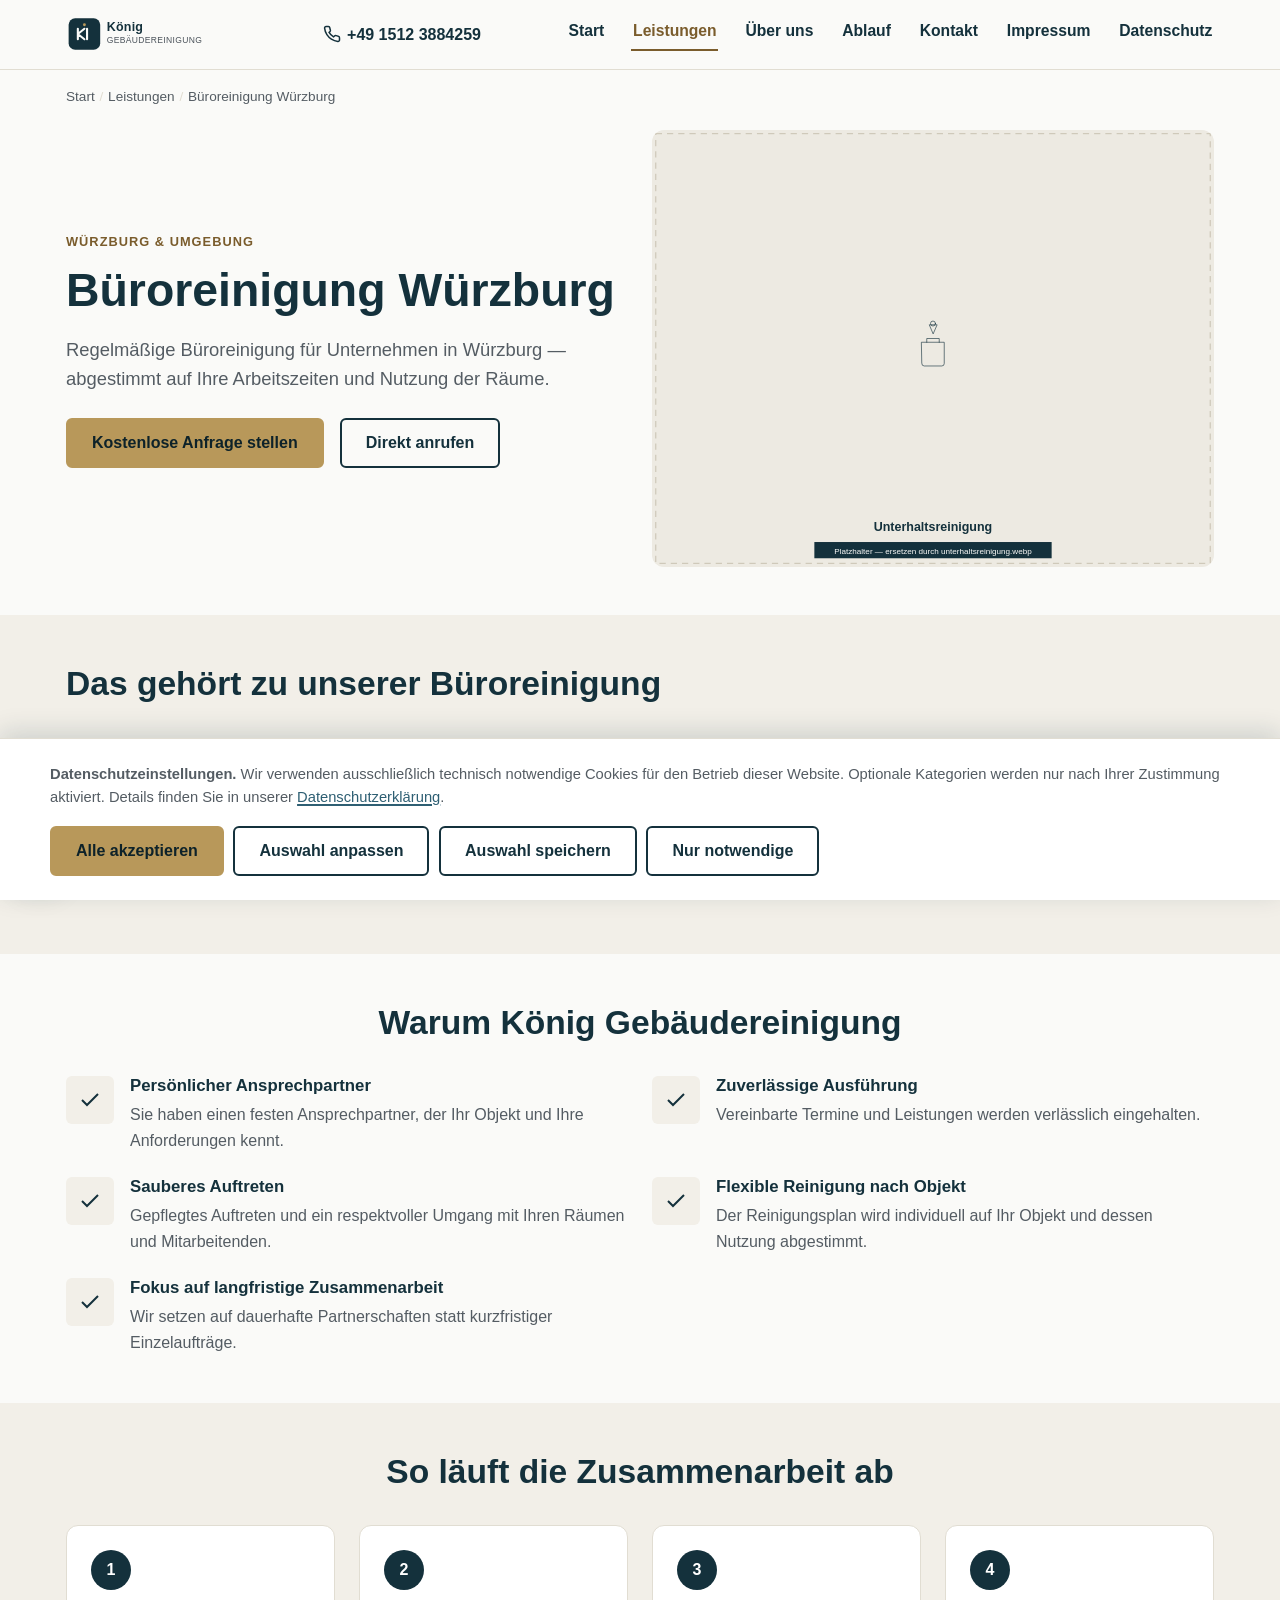
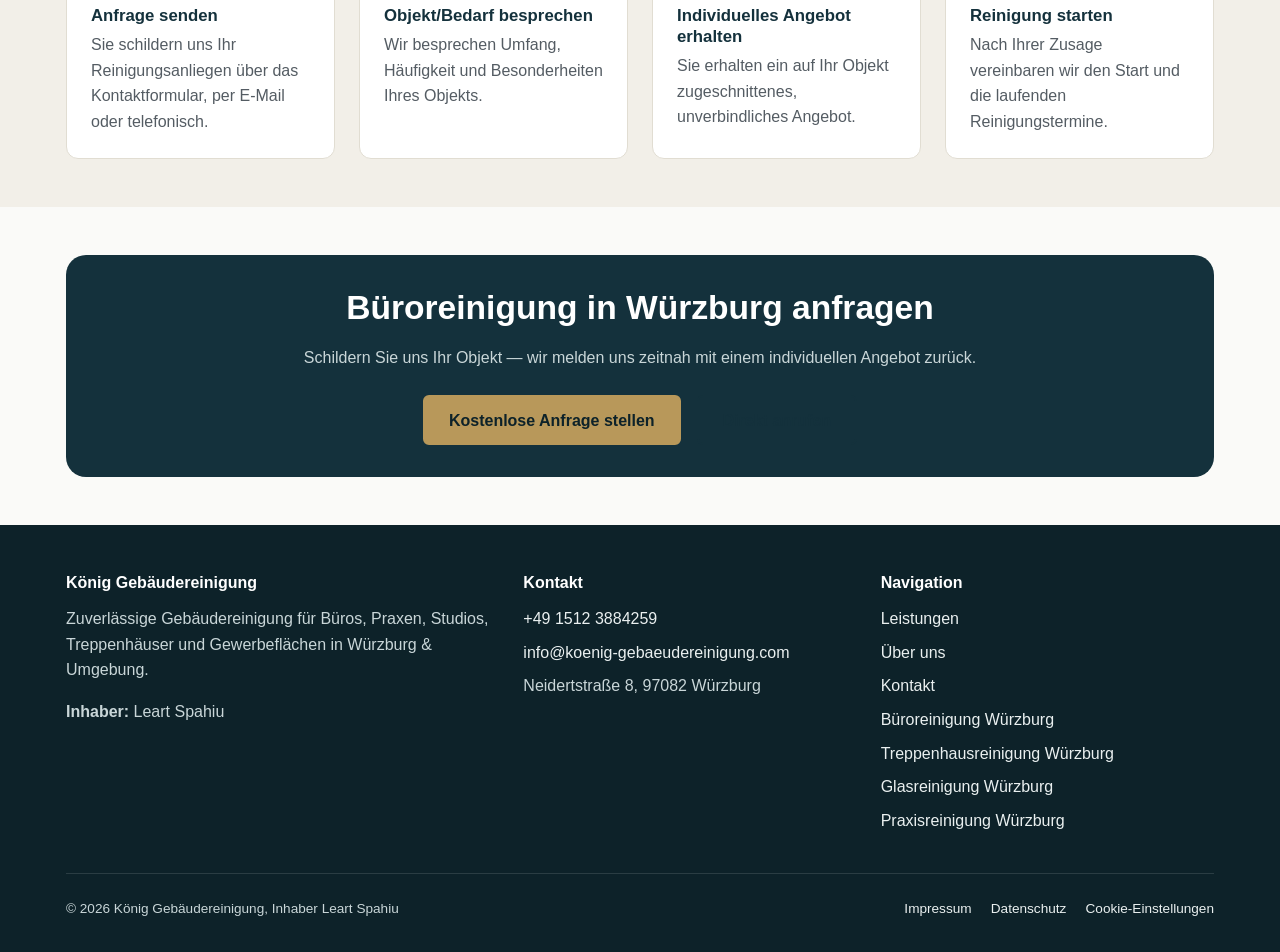
==== bueroreinigung-wuerzburg/index.html @ 46852356 "Complete responsive König Gebäudereinigung website rebuild Co-Authored-By: Claude Sonnet 5 <noreply@" ====
<!DOCTYPE html>
<html lang="de">
<head>
  <meta charset="UTF-8">
  <meta name="viewport" content="width=device-width, initial-scale=1.0">
  <title>Büroreinigung Würzburg | König Gebäudereinigung</title>
  <meta name="description" content="Professionelle Büroreinigung in Würzburg für Unternehmen jeder Größe. Zuverlässige Unterhaltsreinigung nach individuellem Plan. Jetzt anfragen.">
  <link rel="canonical" href="https://www.koenig-gebaeudereinigung.com/bueroreinigung-wuerzburg/">
  <meta name="robots" content="index, follow">
  <meta name="author" content="König Gebäudereinigung">
  <meta name="geo.region" content="DE-BY">
  <meta name="geo.placename" content="Würzburg">

  <meta property="og:type" content="website">
  <meta property="og:title" content="Büroreinigung Würzburg | König Gebäudereinigung">
  <meta property="og:description" content="Professionelle Büroreinigung in Würzburg für Unternehmen jeder Größe. Zuverlässige Unterhaltsreinigung nach individuellem Plan. Jetzt anfragen.">
  <meta property="og:url" content="https://www.koenig-gebaeudereinigung.com/bueroreinigung-wuerzburg/">
  <meta property="og:image" content="https://www.koenig-gebaeudereinigung.com/assets/img/og-image.svg">
  <meta property="og:locale" content="de_DE">
  <meta property="og:site_name" content="König Gebäudereinigung">
  <meta name="twitter:card" content="summary_large_image">
  <meta name="twitter:title" content="Büroreinigung Würzburg | König Gebäudereinigung">
  <meta name="twitter:description" content="Professionelle Büroreinigung in Würzburg für Unternehmen jeder Größe. Zuverlässige Unterhaltsreinigung nach individuellem Plan. Jetzt anfragen.">
  <meta name="twitter:image" content="https://www.koenig-gebaeudereinigung.com/assets/img/og-image.svg">

  <link rel="icon" href="/assets/icons/favicon.svg" type="image/svg+xml">
  <link rel="mask-icon" href="/assets/icons/favicon.svg" color="#14313C">
  <link rel="manifest" href="/assets/icons/site.webmanifest">
  <meta name="theme-color" content="#14313C">

  <link rel="stylesheet" href="/assets/css/style.css">

  <script type="application/ld+json">
{
  "@context": "https://schema.org",
  "@type": "Service",
  "serviceType": "Büroreinigung",
  "name": "Büroreinigung in Würzburg",
  "areaServed": {
    "@type": "Place",
    "name": "Würzburg und Umgebung"
  },
  "provider": {
    "@type": "CleaningService",
    "name": "König Gebäudereinigung",
    "telephone": "+49 1512 3884259",
    "email": "info@koenig-gebaeudereinigung.com",
    "url": "https://www.koenig-gebaeudereinigung.com/",
    "address": {
      "@type": "PostalAddress",
      "streetAddress": "Neidertstraße 8",
      "addressLocality": "Würzburg",
      "postalCode": "97082",
      "addressCountry": "DE"
    }
  }
}
</script>
</head>
<body>
  <a class="skip-link" href="#main-content">Zum Inhalt springen</a>
  <header class="site-header">
    <div class="container header-inner">
      <a class="brand" href="/index.html" aria-label="König Gebäudereinigung — Startseite">
        <img src="/assets/img/logo.svg" alt="König Gebäudereinigung Logo" width="228" height="56">
      </a>
      <div class="header-actions">
        <a class="header-phone" href="tel:+4915123884259" aria-label="König Gebäudereinigung anrufen: +49 1512 3884259">
          <svg width="18" height="18" viewBox="0 0 24 24" fill="none" stroke="currentColor" stroke-width="2" aria-hidden="true"><path d="M22 16.92v3a2 2 0 0 1-2.18 2 19.79 19.79 0 0 1-8.63-3.07 19.5 19.5 0 0 1-6-6 19.79 19.79 0 0 1-3.07-8.67A2 2 0 0 1 4.11 2h3a2 2 0 0 1 2 1.72c.127.96.361 1.903.7 2.81a2 2 0 0 1-.45 2.11L8.09 9.91a16 16 0 0 0 6 6l1.27-1.27a2 2 0 0 1 2.11-.45c.907.339 1.85.573 2.81.7A2 2 0 0 1 22 16.92z"/></svg>
          +49 1512 3884259
        </a>
        <button class="nav-toggle" type="button" aria-haspopup="true" aria-controls="main-nav" aria-expanded="false" aria-label="Navigation öffnen">
          <svg viewBox="0 0 24 24" fill="none" stroke="currentColor" stroke-width="2" aria-hidden="true"><line x1="3" y1="6" x2="21" y2="6"/><line x1="3" y1="12" x2="21" y2="12"/><line x1="3" y1="18" x2="21" y2="18"/></svg>
        </button>
      </div>
      <nav class="main-nav" id="main-nav" aria-label="Hauptnavigation">
        <ul>
          <li><a href="/index.html">Start</a></li>
          <li><a href="/leistungen.html" aria-current="page">Leistungen</a></li>
          <li><a href="/ueber-uns.html">Über uns</a></li>
          <li><a href="/index.html#ablauf">Ablauf</a></li>
          <li><a href="/kontakt.html">Kontakt</a></li>
          <li><a href="/impressum.html">Impressum</a></li>
          <li><a href="/datenschutz.html">Datenschutz</a></li>
        </ul>
        <div class="nav-cta">
          <a class="btn btn--primary btn--block" href="/kontakt.html#anfrage">Kostenlose Anfrage stellen</a>
          <a class="btn btn--secondary btn--block" href="tel:+4915123884259">Direkt anrufen</a>
        </div>
      </nav>
    </div>
  </header>

  <main id="main-content">

    <nav class="breadcrumb container" aria-label="Breadcrumb">
      <ol><li><a href="/index.html">Start</a></li><li><a href="/leistungen.html">Leistungen</a></li><li aria-current="page">Büroreinigung Würzburg</li></ol>
    </nav>
    <section class="section" style="padding-top:0">
      <div class="container">
        <div class="grid grid--2" style="align-items:center">
          <div>
            <p class="eyebrow">Würzburg &amp; Umgebung</p>
            <h1>Büroreinigung Würzburg</h1>
            <p class="lead">Regelmäßige Büroreinigung für Unternehmen in Würzburg — abgestimmt auf Ihre Arbeitszeiten und Nutzung der Räume.</p>
            <div class="btn-group">
              <a class="btn btn--primary" href="/kontakt.html#anfrage">Kostenlose Anfrage stellen</a>
              <a class="btn btn--secondary" href="tel:+4915123884259">Direkt anrufen</a>
            </div>
          </div>
          <div>
            <img src="/assets/img/unterhaltsreinigung.svg" alt="Büroreinigung in Würzburg durch König Gebäudereinigung" width="900" height="700" loading="lazy" style="border-radius:12px">
          </div>
        </div>
      </div>
    </section>

    <section class="section section--alt" aria-labelledby="leistung-heading">
      <div class="container">
        <div class="section-head">
          <h2 id="leistung-heading">Das gehört zu unserer Büroreinigung</h2>
        </div>
        <ul>
          <li>Reinigung von Arbeitsplätzen, Böden und Gemeinschaftsflächen</li>
          <li>Reinigung von Küchen- und Pausenbereichen</li>
          <li>Sanitärreinigung in Büroräumen</li>
          <li>Leerung von Papierkörben und Abfallbehältern</li>
          <li>Flexible Termine außerhalb oder innerhalb der Geschäftszeiten</li>
        </ul>
      </div>
    </section>

    <section class="section" aria-labelledby="warum-heading">
      <div class="container">
        <div class="section-head section-head--center">
          <h2 id="warum-heading">Warum König Gebäudereinigung</h2>
        </div>
        <div class="grid grid--2">
          <div class="icon-card">
              <div class="icon"><svg width="24" height="24" viewBox="0 0 24 24" fill="none" stroke="currentColor" stroke-width="2" aria-hidden="true"><path d="M20 6L9 17l-5-5"/></svg></div>
              <div><h3>Persönlicher Ansprechpartner</h3><p>Sie haben einen festen Ansprechpartner, der Ihr Objekt und Ihre Anforderungen kennt.</p></div>
            </div>
          <div class="icon-card">
              <div class="icon"><svg width="24" height="24" viewBox="0 0 24 24" fill="none" stroke="currentColor" stroke-width="2" aria-hidden="true"><path d="M20 6L9 17l-5-5"/></svg></div>
              <div><h3>Zuverlässige Ausführung</h3><p>Vereinbarte Termine und Leistungen werden verlässlich eingehalten.</p></div>
            </div>
          <div class="icon-card">
              <div class="icon"><svg width="24" height="24" viewBox="0 0 24 24" fill="none" stroke="currentColor" stroke-width="2" aria-hidden="true"><path d="M20 6L9 17l-5-5"/></svg></div>
              <div><h3>Sauberes Auftreten</h3><p>Gepflegtes Auftreten und ein respektvoller Umgang mit Ihren Räumen und Mitarbeitenden.</p></div>
            </div>
          <div class="icon-card">
              <div class="icon"><svg width="24" height="24" viewBox="0 0 24 24" fill="none" stroke="currentColor" stroke-width="2" aria-hidden="true"><path d="M20 6L9 17l-5-5"/></svg></div>
              <div><h3>Flexible Reinigung nach Objekt</h3><p>Der Reinigungsplan wird individuell auf Ihr Objekt und dessen Nutzung abgestimmt.</p></div>
            </div>
          <div class="icon-card">
              <div class="icon"><svg width="24" height="24" viewBox="0 0 24 24" fill="none" stroke="currentColor" stroke-width="2" aria-hidden="true"><path d="M20 6L9 17l-5-5"/></svg></div>
              <div><h3>Fokus auf langfristige Zusammenarbeit</h3><p>Wir setzen auf dauerhafte Partnerschaften statt kurzfristiger Einzelaufträge.</p></div>
            </div>
        </div>
      </div>
    </section>

    <section class="section section--alt" aria-labelledby="ablauf-heading">
      <div class="container">
        <div class="section-head section-head--center">
          <h2 id="ablauf-heading">So läuft die Zusammenarbeit ab</h2>
        </div>
        <ol class="steps" id="ablauf-bueroreinigung-wuerzburg">
          <li><h3>Anfrage senden</h3><p>Sie schildern uns Ihr Reinigungsanliegen über das Kontaktformular, per E-Mail oder telefonisch.</p></li>
          <li><h3>Objekt/Bedarf besprechen</h3><p>Wir besprechen Umfang, Häufigkeit und Besonderheiten Ihres Objekts.</p></li>
          <li><h3>Individuelles Angebot erhalten</h3><p>Sie erhalten ein auf Ihr Objekt zugeschnittenes, unverbindliches Angebot.</p></li>
          <li><h3>Reinigung starten</h3><p>Nach Ihrer Zusage vereinbaren wir den Start und die laufenden Reinigungstermine.</p></li>
        </ol>
      </div>
    </section>

    <section class="section" aria-label="Kontakt-Aufforderung">
      <div class="container">
        <div class="cta-banner">
          <h2>Büroreinigung in Würzburg anfragen</h2>
          <p>Schildern Sie uns Ihr Objekt — wir melden uns zeitnah mit einem individuellen Angebot zurück.</p>
          <div class="btn-group">
            <a class="btn btn--primary" href="/kontakt.html#anfrage">Kostenlose Anfrage stellen</a>
            <a class="btn btn--secondary" href="tel:+4915123884259">Direkt anrufen</a>
          </div>
        </div>
      </div>
    </section>

  </main>
  <footer class="site-footer">
    <div class="container">
      <div class="footer-grid">
        <div>
          <h3>König Gebäudereinigung</h3>
          <p>Zuverlässige Gebäudereinigung für Büros, Praxen, Studios, Treppenhäuser und Gewerbeflächen in Würzburg &amp; Umgebung.</p>
          <p><strong>Inhaber:</strong> Leart Spahiu</p>
        </div>
        <div>
          <h3>Kontakt</h3>
          <ul class="footer-nav">
            <li><a href="tel:+4915123884259">+49 1512 3884259</a></li>
            <li><a href="mailto:info@koenig-gebaeudereinigung.com">info@koenig-gebaeudereinigung.com</a></li>
            <li>Neidertstraße 8, 97082 Würzburg</li>
          </ul>
        </div>
        <div>
          <h3>Navigation</h3>
          <ul class="footer-nav">
            <li><a href="/leistungen.html">Leistungen</a></li>
            <li><a href="/ueber-uns.html">Über uns</a></li>
            <li><a href="/kontakt.html">Kontakt</a></li>
            <li><a href="/bueroreinigung-wuerzburg/">Büroreinigung Würzburg</a></li>
            <li><a href="/treppenhausreinigung-wuerzburg/">Treppenhausreinigung Würzburg</a></li>
            <li><a href="/glasreinigung-wuerzburg/">Glasreinigung Würzburg</a></li>
            <li><a href="/praxisreinigung-wuerzburg/">Praxisreinigung Würzburg</a></li>
          </ul>
        </div>
      </div>
      <div class="footer-bottom">
        <span>&copy; 2026 König Gebäudereinigung, Inhaber Leart Spahiu</span>
        <div class="footer-legal-links">
          <a href="/impressum.html">Impressum</a>
          <a href="/datenschutz.html">Datenschutz</a>
          <a href="#" data-open-cookie-settings>Cookie-Einstellungen</a>
        </div>
      </div>
    </div>
  </footer>

  <div class="sticky-cta" aria-label="Schnellkontakt">
    <a class="call" href="tel:+4915123884259">
      <svg width="18" height="18" viewBox="0 0 24 24" fill="none" stroke="currentColor" stroke-width="2" aria-hidden="true"><path d="M22 16.92v3a2 2 0 0 1-2.18 2 19.79 19.79 0 0 1-8.63-3.07 19.5 19.5 0 0 1-6-6 19.79 19.79 0 0 1-3.07-8.67A2 2 0 0 1 4.11 2h3a2 2 0 0 1 2 1.72c.127.96.361 1.903.7 2.81a2 2 0 0 1-.45 2.11L8.09 9.91a16 16 0 0 0 6 6l1.27-1.27a2 2 0 0 1 2.11-.45c.907.339 1.85.573 2.81.7A2 2 0 0 1 22 16.92z"/></svg>
      Anrufen
    </a>
    <a class="request" href="/kontakt.html#anfrage">
      <svg width="18" height="18" viewBox="0 0 24 24" fill="none" stroke="currentColor" stroke-width="2" aria-hidden="true"><path d="M4 4h16v12H7l-3 3V4z"/></svg>
      Anfrage
    </a>
  </div>

  <div class="a11y-widget">
    <button class="a11y-toggle" type="button" aria-haspopup="true" aria-controls="a11y-panel" aria-expanded="false" aria-label="Barrierefreiheit-Einstellungen öffnen">
      <svg viewBox="0 0 24 24" fill="none" stroke="currentColor" stroke-width="2" aria-hidden="true"><circle cx="12" cy="4" r="2"/><path d="M19 8l-7 2-7-2M12 10v5M9 21l3-6 3 6"/></svg>
    </button>
    <div class="a11y-panel" id="a11y-panel" role="dialog" aria-label="Barrierefreiheit-Einstellungen">
      <h2 id="a11y-panel-heading">Barrierefreiheit</h2>
      <div class="a11y-row">
        <span>Schriftgröße</span>
        <div class="a11y-btn-group">
          <button class="a11y-btn" type="button" data-a11y-font-dec aria-label="Schrift verkleinern">A-</button>
          <button class="a11y-btn" type="button" data-a11y-font-inc aria-label="Schrift vergrößern" aria-pressed="false">A+</button>
        </div>
      </div>
      <div class="a11y-row">
        <span>Kontrast</span>
        <div class="a11y-btn-group">
          <button class="a11y-btn" type="button" data-a11y-contrast aria-label="Kontrastmodus umschalten" aria-pressed="false">
            <svg width="18" height="18" viewBox="0 0 24 24" fill="none" stroke="currentColor" stroke-width="2" aria-hidden="true"><circle cx="12" cy="12" r="9"/><path d="M12 3a9 9 0 0 1 0 18z" fill="currentColor" stroke="none"/></svg>
          </button>
        </div>
      </div>
      <button class="a11y-reset" type="button" data-a11y-reset>Einstellungen zurücksetzen</button>
    </div>
  </div>

  <div class="cookie-banner" id="cookie-banner" role="dialog" aria-live="polite" aria-label="Cookie-Einstellungen">
    <div class="cookie-banner-inner">
      <p><strong>Datenschutzeinstellungen.</strong> Wir verwenden ausschließlich technisch notwendige Cookies für den Betrieb dieser Website. Optionale Kategorien werden nur nach Ihrer Zustimmung aktiviert. Details finden Sie in unserer <a href="/datenschutz.html">Datenschutzerklärung</a>.</p>
      <div class="cookie-categories" id="cookie-categories">
        <div class="cookie-cat">
          <input type="checkbox" id="cookie-cat-necessary" checked disabled>
          <label for="cookie-cat-necessary"><strong>Notwendig</strong><span class="desc">Für den Betrieb der Website erforderlich, immer aktiv.</span></label>
        </div>
        <div class="cookie-cat">
          <input type="checkbox" id="cookie-cat-statistik">
          <label for="cookie-cat-statistik"><strong>Statistik</strong><span class="desc">Anonymisierte Reichweitenmessung, derzeit nicht aktiv im Einsatz.</span></label>
        </div>
        <div class="cookie-cat">
          <input type="checkbox" id="cookie-cat-medien">
          <label for="cookie-cat-medien"><strong>Externe Medien</strong><span class="desc">Z. B. Kartendienste, die erst nach Zustimmung geladen werden.</span></label>
        </div>
        <div class="cookie-cat">
          <input type="checkbox" id="cookie-cat-uebersetzung">
          <label for="cookie-cat-uebersetzung"><strong>Übersetzung</strong><span class="desc">Externer Website-Übersetzer, derzeit nicht aktiv im Einsatz.</span></label>
        </div>
      </div>
      <div class="cookie-actions">
        <button class="btn btn--primary" type="button" id="cookie-accept-all">Alle akzeptieren</button>
        <button class="btn btn--secondary" type="button" id="cookie-settings-toggle" aria-expanded="false" aria-controls="cookie-categories">Auswahl anpassen</button>
        <button class="btn btn--secondary" type="button" id="cookie-save-selection">Auswahl speichern</button>
        <button class="btn btn--secondary" type="button" id="cookie-reject">Nur notwendige</button>
      </div>
    </div>
  </div>

  <script src="/assets/js/main.js"></script>

</body>
</html>
---- assets/css/style.css ----
/* ==========================================================================
   König Gebäudereinigung — Stylesheet
   Mobile-first, keine externen Fonts, keine Frameworks.
   ========================================================================== */

:root {
  /* Farben */
  --color-bg: #FAFAF8;
  --color-bg-alt: #F2EFE8;
  --color-surface: #FFFFFF;
  --color-border: #E1DDD2;
  --color-text: #21262B;
  --color-text-muted: #545C63;
  --color-primary: #14313C;
  --color-primary-dark: #0D2229;
  --color-primary-light: #2E5F73;
  --color-accent: #B8985A;
  --color-accent-text: #7A5C2C; /* dunklere Variante für Text auf hellem Grund, WCAG-AA-konform (auch auf --color-bg-alt) */
  --color-focus: #2E7FD1;
  --color-success-bg: #EAF4EC;
  --color-success-text: #1E4620;

  /* Typografie (Systemfonts, keine externen Ladevorgänge) */
  --font-base: -apple-system, BlinkMacSystemFont, "Segoe UI", Roboto, "Helvetica Neue", Arial, sans-serif;

  /* Abstände */
  --space-1: 0.5rem;
  --space-2: 1rem;
  --space-3: 1.5rem;
  --space-4: 2rem;
  --space-5: 3rem;
  --space-6: 4.5rem;

  --radius-s: 6px;
  --radius-m: 12px;
  --radius-l: 20px;

  --container-width: 1180px;
  --shadow-card: 0 2px 18px rgba(20, 49, 60, 0.07);
  --shadow-elevated: 0 8px 30px rgba(20, 49, 60, 0.14);

  --sticky-cta-height: 64px;
}

/* ==========================================================================
   Reset & Basis
   ========================================================================== */

*, *::before, *::after { box-sizing: border-box; }

html {
  font-size: 100%;
  scroll-behavior: smooth;
  -webkit-text-size-adjust: 100%;
  overflow-x: hidden;
}

html.no-smooth-scroll { scroll-behavior: auto; }

body {
  margin: 0;
  font-family: var(--font-base);
  color: var(--color-text);
  background: var(--color-bg);
  line-height: 1.6;
  overflow-x: hidden;
  padding-bottom: var(--sticky-cta-height);
}

img { max-width: 100%; height: auto; display: block; }
svg { display: block; }

a { color: var(--color-primary); text-decoration-thickness: 1.5px; text-underline-offset: 2px; }
a:not([class]) { color: var(--color-primary-light); }

h1, h2, h3, h4 {
  font-family: var(--font-base);
  color: var(--color-primary);
  line-height: 1.25;
  margin: 0 0 var(--space-2);
  font-weight: 700;
}

h1 { font-size: clamp(1.9rem, 5vw, 2.9rem); }
h2 { font-size: clamp(1.5rem, 3.6vw, 2.1rem); }
h3 { font-size: clamp(1.15rem, 2.4vw, 1.35rem); }

p { margin: 0 0 var(--space-2); color: var(--color-text); }
p.lead { font-size: 1.15rem; color: var(--color-text-muted); }

ul, ol { margin: 0 0 var(--space-2); padding-left: 1.3rem; }
li { margin-bottom: 0.4rem; }

/* Fokuszustände — sichtbar für Tastaturnutzung */
a:focus-visible,
button:focus-visible,
input:focus-visible,
textarea:focus-visible,
select:focus-visible,
[tabindex]:focus-visible {
  outline: 3px solid var(--color-focus);
  outline-offset: 2px;
  border-radius: 4px;
}

.skip-link {
  position: absolute;
  left: -999px;
  top: 0;
  background: var(--color-primary);
  color: #fff;
  padding: 0.8rem 1.2rem;
  z-index: 1000;
  border-radius: 0 0 var(--radius-s) 0;
}
.skip-link:focus {
  left: 0;
}

/* ==========================================================================
   Layout Hilfen
   ========================================================================== */

.container {
  width: 100%;
  max-width: var(--container-width);
  margin-inline: auto;
  padding-inline: var(--space-2);
}

.section {
  padding-block: var(--space-5);
}
.section--alt { background: var(--color-bg-alt); }
.section--dark {
  background: var(--color-primary);
  color: #EAF0F0;
}
.section--dark h2, .section--dark h3 { color: #fff; }
.section--dark p { color: #C9D6D8; }

.section-head {
  max-width: 760px;
  margin-bottom: var(--space-4);
}
.section-head--center { margin-inline: auto; text-align: center; }

.eyebrow {
  display: inline-block;
  font-size: 0.8rem;
  font-weight: 700;
  letter-spacing: 0.08em;
  text-transform: uppercase;
  color: var(--color-accent-text);
  margin-bottom: var(--space-1);
}

.grid {
  display: grid;
  gap: var(--space-3);
}
.grid--2 { grid-template-columns: 1fr; }
.grid--3 { grid-template-columns: 1fr; }
.grid--4 { grid-template-columns: 1fr; }

@media (min-width: 640px) {
  .grid--2 { grid-template-columns: repeat(2, 1fr); }
  .grid--3 { grid-template-columns: repeat(2, 1fr); }
  .grid--4 { grid-template-columns: repeat(2, 1fr); }
}

@media (min-width: 900px) {
  .grid--3 { grid-template-columns: repeat(3, 1fr); }
  .grid--4 { grid-template-columns: repeat(4, 1fr); }
}

.visually-hidden {
  position: absolute;
  width: 1px; height: 1px;
  padding: 0; margin: -1px;
  overflow: hidden;
  clip: rect(0,0,0,0);
  white-space: nowrap;
  border: 0;
}

/* ==========================================================================
   Buttons
   ========================================================================== */

.btn {
  display: inline-flex;
  align-items: center;
  justify-content: center;
  gap: 0.5rem;
  min-height: 44px;
  padding: 0.85rem 1.5rem;
  border-radius: var(--radius-s);
  font-weight: 700;
  font-size: 1rem;
  text-decoration: none;
  border: 2px solid transparent;
  cursor: pointer;
  transition: background-color .15s ease, color .15s ease, border-color .15s ease, transform .1s ease;
  line-height: 1.2;
}
.btn:active { transform: translateY(1px); }

.btn--primary {
  background: var(--color-accent);
  color: var(--color-primary-dark);
  border-color: var(--color-accent);
}
.btn--primary:hover { background: #A6874C; border-color: #A6874C; }

.btn--secondary {
  background: transparent;
  color: var(--color-primary);
  border-color: var(--color-primary);
}
.btn--secondary:hover { background: var(--color-primary); color: #fff; }

.section--dark .btn--secondary {
  color: #fff;
  border-color: #fff;
}
.section--dark .btn--secondary:hover { background: #fff; color: var(--color-primary); }

.btn--block { width: 100%; }

.btn-group {
  display: flex;
  flex-wrap: wrap;
  gap: var(--space-2);
  margin-top: var(--space-3);
}

/* ==========================================================================
   Header / Navigation
   ========================================================================== */

.site-header {
  position: sticky;
  top: 0;
  z-index: 500;
  background: var(--color-bg);
  border-bottom: 1px solid var(--color-border);
}

.header-inner {
  display: flex;
  align-items: center;
  justify-content: space-between;
  gap: var(--space-2);
  padding-block: 0.7rem;
}

.brand {
  display: flex;
  align-items: center;
  gap: 0.6rem;
  text-decoration: none;
  flex-shrink: 0;
}
.brand img { height: 42px; width: auto; }

.header-phone {
  display: none;
}

.header-actions {
  display: flex;
  align-items: center;
  gap: var(--space-2);
}

.nav-toggle {
  position: relative;
  z-index: 401;
  display: inline-flex;
  align-items: center;
  justify-content: center;
  width: 44px;
  height: 44px;
  border: 2px solid var(--color-primary);
  border-radius: var(--radius-s);
  background: transparent;
  cursor: pointer;
}
.nav-toggle svg { width: 22px; height: 22px; }

.main-nav {
  position: fixed;
  inset: 0;
  top: 0;
  background: var(--color-bg);
  padding: 5.5rem var(--space-2) var(--space-4);
  transform: translateX(100%);
  transition: transform .25s ease;
  overflow-y: auto;
  z-index: 400;
}
.main-nav.is-open { transform: translateX(0); }

.main-nav ul {
  list-style: none;
  margin: 0;
  padding: 0;
  display: flex;
  flex-direction: column;
  gap: 0.2rem;
}
.main-nav a {
  display: block;
  padding: 0.9rem 0.4rem;
  font-size: 1.2rem;
  font-weight: 600;
  color: var(--color-primary);
  text-decoration: none;
  border-bottom: 1px solid var(--color-border);
}
.main-nav a[aria-current="page"] {
  color: var(--color-accent-text);
}

.main-nav .nav-cta {
  margin-top: var(--space-3);
  display: flex;
  flex-direction: column;
  gap: var(--space-2);
}

@media (min-width: 1024px) {
  .header-phone {
    display: inline-flex;
    align-items: center;
    gap: 0.4rem;
    font-weight: 700;
    color: var(--color-primary);
    text-decoration: none;
    white-space: nowrap;
  }
  .nav-toggle { display: none; }
  .main-nav {
    position: static;
    inset: auto;
    transform: none;
    padding: 0;
    background: transparent;
    overflow: visible;
  }
  .main-nav ul {
    flex-direction: row;
    align-items: center;
    gap: 1.6rem;
  }
  .main-nav a {
    padding: 0.4rem 0.1rem;
    font-size: 0.98rem;
    border-bottom: 2px solid transparent;
  }
  .main-nav a:hover,
  .main-nav a[aria-current="page"] { border-bottom-color: var(--color-accent-text); }
  .main-nav .nav-cta { display: none; }
}

/* ==========================================================================
   Hero
   ========================================================================== */

.hero {
  padding-block: var(--space-5) var(--space-5);
  background: linear-gradient(180deg, #F5F2EA 0%, var(--color-bg) 100%);
}
.hero-inner {
  display: grid;
  gap: var(--space-4);
  align-items: center;
}
@media (min-width: 900px) {
  .hero-inner { grid-template-columns: 1.05fr 0.95fr; }
}
.hero-media img {
  border-radius: var(--radius-l);
  box-shadow: var(--shadow-elevated);
}
.hero-badges {
  display: flex;
  flex-wrap: wrap;
  gap: 0.6rem;
  margin-top: var(--space-3);
}
.hero-badge {
  font-size: 0.85rem;
  font-weight: 600;
  background: var(--color-surface);
  border: 1px solid var(--color-border);
  padding: 0.4rem 0.8rem;
  border-radius: 999px;
  color: var(--color-primary);
}

/* ==========================================================================
   Cards
   ========================================================================== */

.card {
  background: var(--color-surface);
  border: 1px solid var(--color-border);
  border-radius: var(--radius-m);
  padding: var(--space-3);
  box-shadow: var(--shadow-card);
  height: 100%;
}

.service-card {
  display: flex;
  flex-direction: column;
}
.service-card img {
  border-radius: var(--radius-s);
  margin-bottom: var(--space-2);
  aspect-ratio: 4 / 3;
  object-fit: cover;
}
.service-card h3 { margin-bottom: 0.4rem; }
.service-card p { color: var(--color-text-muted); margin-bottom: var(--space-2); flex-grow: 1; }
.service-card .card-link {
  font-weight: 700;
  text-decoration: none;
  color: var(--color-primary-light);
}
.service-card .card-link:hover { text-decoration: underline; }

.icon-card {
  display: flex;
  gap: 1rem;
  align-items: flex-start;
}
.icon-card .icon {
  flex-shrink: 0;
  width: 48px;
  height: 48px;
  border-radius: var(--radius-s);
  background: var(--color-bg-alt);
  display: flex;
  align-items: center;
  justify-content: center;
  color: var(--color-primary);
}
.icon-card .icon svg { width: 24px; height: 24px; }
.icon-card h3 { margin-bottom: 0.3rem; font-size: 1.05rem; }
.icon-card p { color: var(--color-text-muted); margin: 0; }

/* Prozess-Schritte */
.steps {
  counter-reset: step;
  list-style: none;
  padding: 0;
  margin: 0;
  display: grid;
  gap: var(--space-3);
}
@media (min-width: 900px) {
  .steps { grid-template-columns: repeat(4, 1fr); }
}
.steps li {
  counter-increment: step;
  background: var(--color-surface);
  border: 1px solid var(--color-border);
  border-radius: var(--radius-m);
  padding: var(--space-3);
  position: relative;
  margin: 0;
}
.steps li::before {
  content: counter(step);
  display: flex;
  align-items: center;
  justify-content: center;
  width: 40px;
  height: 40px;
  border-radius: 50%;
  background: var(--color-primary);
  color: #fff;
  font-weight: 700;
  margin-bottom: var(--space-2);
}
.steps h3 { font-size: 1.05rem; margin-bottom: 0.3rem; }
.steps p { color: var(--color-text-muted); margin: 0; }

/* ==========================================================================
   CTA Banner
   ========================================================================== */

.cta-banner {
  background: var(--color-primary);
  color: #fff;
  border-radius: var(--radius-l);
  padding: var(--space-4);
  text-align: center;
}
.cta-banner h2 { color: #fff; }
.cta-banner p { color: #C9D6D8; }
.cta-banner .btn-group { justify-content: center; }

/* ==========================================================================
   Formular
   ========================================================================== */

.form-grid {
  display: grid;
  gap: var(--space-2);
}
@media (min-width: 700px) {
  .form-grid { grid-template-columns: 1fr 1fr; }
  .form-grid .full { grid-column: 1 / -1; }
}

.field { display: flex; flex-direction: column; gap: 0.35rem; }
.field label { font-weight: 600; font-size: 0.92rem; }
.field .optional { font-weight: 400; color: var(--color-text-muted); }

.field input,
.field select,
.field textarea {
  font: inherit;
  padding: 0.75rem 0.9rem;
  border: 1.5px solid var(--color-border);
  border-radius: var(--radius-s);
  background: var(--color-surface);
  color: var(--color-text);
  min-height: 44px;
}
.field textarea { min-height: 120px; resize: vertical; }
.field input:focus, .field select:focus, .field textarea:focus { border-color: var(--color-primary-light); }

.field-checkbox {
  display: flex;
  align-items: flex-start;
  gap: 0.6rem;
}
.field-checkbox input {
  width: 20px;
  height: 20px;
  margin-top: 0.15rem;
  flex-shrink: 0;
}
.field-checkbox label { font-weight: 400; font-size: 0.92rem; }

.form-note {
  font-size: 0.85rem;
  color: var(--color-text-muted);
  margin-top: var(--space-2);
}

.form-status {
  display: none;
  margin-top: var(--space-2);
  padding: 0.9rem 1rem;
  border-radius: var(--radius-s);
  background: var(--color-success-bg);
  color: var(--color-success-text);
  font-weight: 600;
}
.form-status.is-visible { display: block; }

/* ==========================================================================
   Kontakt / Route
   ========================================================================== */

.contact-card {
  background: var(--color-surface);
  border: 1px solid var(--color-border);
  border-radius: var(--radius-m);
  padding: var(--space-3);
}
.contact-list { list-style: none; padding: 0; margin: 0 0 var(--space-2); }
.contact-list li {
  display: flex;
  gap: 0.7rem;
  align-items: flex-start;
  padding: 0.55rem 0;
  border-bottom: 1px solid var(--color-border);
}
.contact-list li:last-child { border-bottom: none; }
.contact-list .icon { flex-shrink: 0; color: var(--color-primary); width: 22px; height: 22px; margin-top: 0.15rem; }
.contact-list a { color: var(--color-text); font-weight: 600; text-decoration: none; }
.contact-list a:hover { text-decoration: underline; }

.route-box {
  background: var(--color-bg-alt);
  border: 1px dashed var(--color-border);
  border-radius: var(--radius-m);
  padding: var(--space-3);
  text-align: center;
}

/* ==========================================================================
   Footer
   ========================================================================== */

.site-footer {
  background: var(--color-primary-dark);
  color: #C9D6D8;
  padding-block: var(--space-5) var(--space-4);
}
.site-footer a { color: #EAF0F0; }
.site-footer p { color: #C9D6D8; }
.footer-grid {
  display: grid;
  gap: var(--space-3);
  margin-bottom: var(--space-4);
}
@media (min-width: 700px) {
  .footer-grid { grid-template-columns: 1.3fr 1fr 1fr; }
}
.site-footer h3 { color: #fff; font-size: 1rem; margin-bottom: 0.8rem; }
.footer-nav { list-style: none; padding: 0; margin: 0; }
.footer-nav li { margin-bottom: 0.5rem; }
.footer-nav a { text-decoration: none; }
.footer-nav a:hover { text-decoration: underline; }
.footer-bottom {
  border-top: 1px solid rgba(255,255,255,0.12);
  padding-top: var(--space-3);
  display: flex;
  flex-wrap: wrap;
  gap: 0.8rem 1.5rem;
  justify-content: space-between;
  font-size: 0.85rem;
}
.footer-legal-links { display: flex; gap: 1.2rem; flex-wrap: wrap; }
.footer-legal-links a { text-decoration: none; }
.footer-legal-links a:hover { text-decoration: underline; }

/* ==========================================================================
   Mobile Sticky CTA
   ========================================================================== */

.sticky-cta {
  position: fixed;
  left: 0; right: 0; bottom: 0;
  z-index: 600;
  display: grid;
  grid-template-columns: 1fr 1fr;
  background: var(--color-surface);
  border-top: 1px solid var(--color-border);
  box-shadow: 0 -4px 18px rgba(20,49,60,0.12);
}
.sticky-cta a {
  display: flex;
  align-items: center;
  justify-content: center;
  gap: 0.5rem;
  min-height: var(--sticky-cta-height);
  font-weight: 700;
  text-decoration: none;
  font-size: 0.98rem;
}
.sticky-cta .call {
  background: var(--color-primary);
  color: #fff;
}
.sticky-cta .request {
  background: var(--color-accent);
  color: var(--color-primary-dark);
}
@media (min-width: 1024px) {
  .sticky-cta { display: none; }
  body { padding-bottom: 0; }
}

/* ==========================================================================
   Breadcrumb
   ========================================================================== */
.breadcrumb {
  font-size: 0.85rem;
  color: var(--color-text-muted);
  padding-block: var(--space-2);
}
.breadcrumb ol { list-style: none; display: flex; flex-wrap: wrap; gap: 0.3rem; padding: 0; margin: 0; }
.breadcrumb a { color: var(--color-text-muted); text-decoration: none; }
.breadcrumb a:hover { text-decoration: underline; }
.breadcrumb li:not(:last-child)::after { content: "/"; margin-left: 0.3rem; color: var(--color-border); }

/* ==========================================================================
   Rechtstexte
   ========================================================================== */
.legal-content h2 { margin-top: var(--space-4); }
.legal-content h3 { margin-top: var(--space-3); }
.legal-content address { font-style: normal; }

/* ==========================================================================
   Accessibility Pille
   ========================================================================== */

.a11y-widget {
  position: fixed;
  left: var(--space-2);
  bottom: calc(var(--sticky-cta-height) + var(--space-2));
  z-index: 700;
}
@media (min-width: 1024px) {
  .a11y-widget { bottom: var(--space-2); }
}

.a11y-toggle {
  display: flex;
  align-items: center;
  justify-content: center;
  width: 48px;
  height: 48px;
  border-radius: 999px;
  background: var(--color-primary-dark);
  color: #fff;
  border: none;
  cursor: pointer;
  box-shadow: var(--shadow-elevated);
}
.a11y-toggle svg { width: 22px; height: 22px; }

.a11y-panel {
  position: absolute;
  bottom: 58px;
  left: 0;
  width: 250px;
  background: var(--color-surface);
  border: 1px solid var(--color-border);
  border-radius: var(--radius-m);
  box-shadow: var(--shadow-elevated);
  padding: var(--space-2);
  display: none;
}
.a11y-panel.is-open { display: block; }
.a11y-panel h2 {
  font-size: 0.85rem;
  text-transform: uppercase;
  letter-spacing: 0.05em;
  color: var(--color-text-muted);
  margin-bottom: 0.7rem;
}
.a11y-row {
  display: flex;
  align-items: center;
  justify-content: space-between;
  gap: 0.5rem;
  margin-bottom: 0.6rem;
}
.a11y-row span { font-size: 0.9rem; font-weight: 600; }
.a11y-btn-group { display: flex; gap: 0.35rem; }
.a11y-btn {
  min-width: 44px;
  min-height: 44px;
  border-radius: var(--radius-s);
  border: 1.5px solid var(--color-border);
  background: var(--color-bg);
  cursor: pointer;
  font-weight: 700;
  display: flex;
  align-items: center;
  justify-content: center;
}
.a11y-btn[aria-pressed="true"] {
  background: var(--color-primary);
  color: #fff;
  border-color: var(--color-primary);
}
.a11y-reset {
  width: 100%;
  min-height: 40px;
  border-radius: var(--radius-s);
  border: 1.5px solid var(--color-border);
  background: var(--color-bg);
  cursor: pointer;
  font-size: 0.85rem;
  font-weight: 600;
  margin-top: 0.4rem;
}

/* Kontrastmodus */
html.contrast-mode {
  --color-bg: #FFFFFF;
  --color-bg-alt: #FFFFFF;
  --color-surface: #FFFFFF;
  --color-border: #000000;
  --color-text: #000000;
  --color-text-muted: #1A1A1A;
  --color-primary: #00121A;
  --color-primary-dark: #000000;
  --color-primary-light: #00121A;
  --color-accent: #7A5A00;
}
html.contrast-mode .site-header { background: #FFFFFF; }
html.contrast-mode img:not(.no-contrast-filter) { filter: contrast(1.05); }

/* Schriftgrößenstufen */
html[data-font-scale="1"] { font-size: 106%; }
html[data-font-scale="2"] { font-size: 112%; }
html[data-font-scale="3"] { font-size: 120%; }

/* ==========================================================================
   Cookie Consent
   ========================================================================== */

.cookie-banner {
  position: fixed;
  left: 0; right: 0; bottom: 0;
  z-index: 900;
  background: var(--color-surface);
  border-top: 1px solid var(--color-border);
  box-shadow: 0 -6px 24px rgba(20,49,60,0.16);
  padding: var(--space-3) var(--space-2);
  display: none;
}
.cookie-banner.is-visible { display: block; }
.cookie-banner-inner {
  max-width: var(--container-width);
  margin-inline: auto;
}
.cookie-banner p { color: var(--color-text-muted); font-size: 0.92rem; }
.cookie-actions {
  display: flex;
  flex-wrap: wrap;
  gap: 0.6rem;
  margin-top: var(--space-2);
}
.cookie-categories {
  display: none;
  gap: 0.6rem;
  margin: var(--space-2) 0;
  flex-direction: column;
}
.cookie-categories.is-open { display: flex; }
.cookie-cat {
  display: flex;
  align-items: flex-start;
  gap: 0.6rem;
  background: var(--color-bg-alt);
  border-radius: var(--radius-s);
  padding: 0.7rem 0.9rem;
}
.cookie-cat input { width: 20px; height: 20px; margin-top: 0.15rem; flex-shrink: 0; }
.cookie-cat strong { display: block; font-size: 0.92rem; }
.cookie-cat span.desc { display: block; font-size: 0.82rem; color: var(--color-text-muted); }

@media (min-width: 700px) {
  .cookie-categories { flex-direction: row; flex-wrap: wrap; }
  .cookie-cat { flex: 1 1 220px; }
}

/* Reduzierte Bewegung respektieren */
@media (prefers-reduced-motion: reduce) {
  html { scroll-behavior: auto; }
  * { transition-duration: 0.001ms !important; animation-duration: 0.001ms !important; }
}
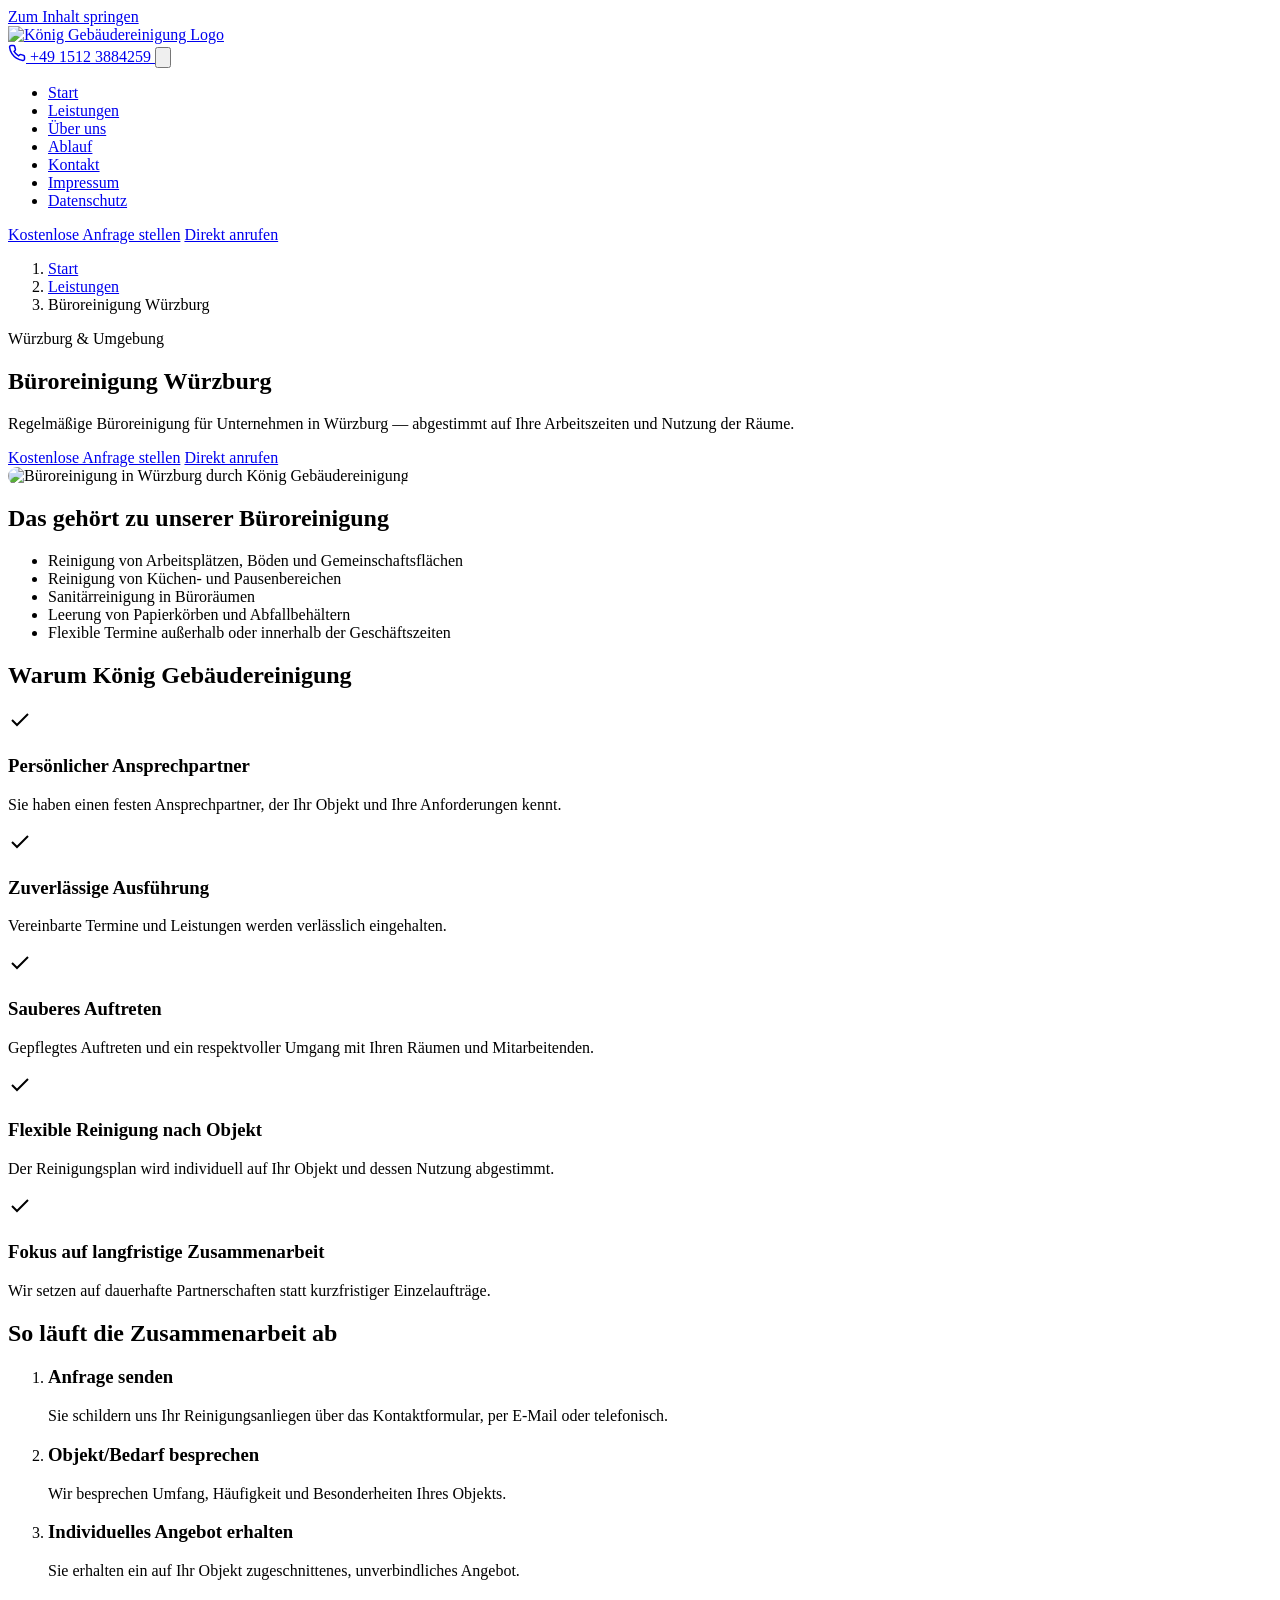
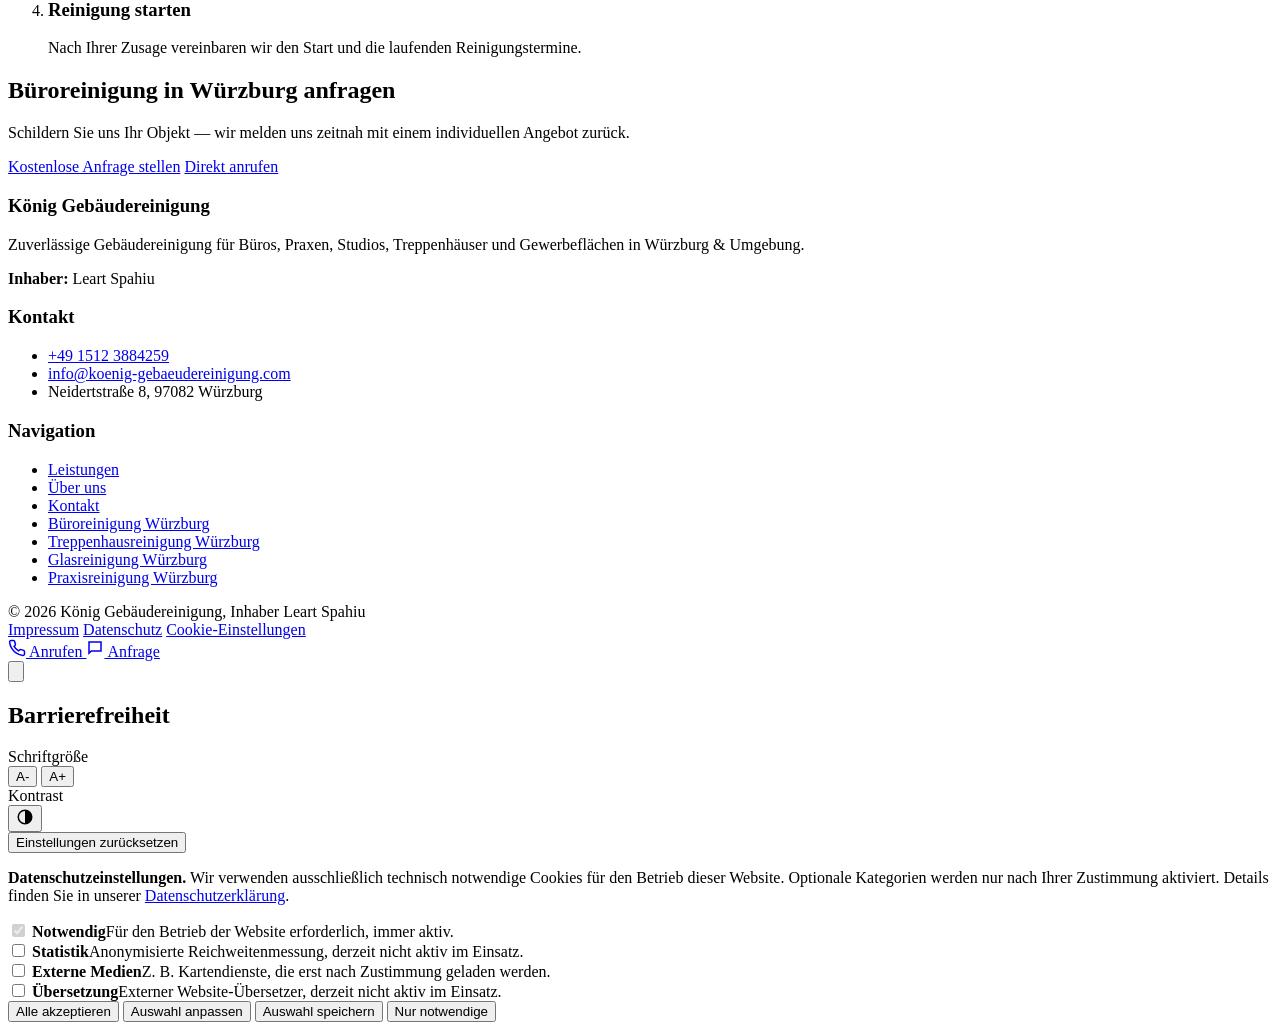
==== commit 6b145fc9: "Switch to repo-prefixed absolute paths to eliminate trailing-slash bug Relative paths (assets/css/st" ====
--- a/bueroreinigung-wuerzburg/index.html
+++ b/bueroreinigung-wuerzburg/index.html
@@ -23,12 +23,12 @@
   <meta name="twitter:description" content="Professionelle Büroreinigung in Würzburg für Unternehmen jeder Größe. Zuverlässige Unterhaltsreinigung nach individuellem Plan. Jetzt anfragen.">
   <meta name="twitter:image" content="https://www.koenig-gebaeudereinigung.com/assets/img/og-image.svg">
 
-  <link rel="icon" href="/assets/icons/favicon.svg" type="image/svg+xml">
-  <link rel="mask-icon" href="/assets/icons/favicon.svg" color="#14313C">
-  <link rel="manifest" href="/assets/icons/site.webmanifest">
+  <link rel="icon" href="/Geb-udereinigung/assets/icons/favicon.svg" type="image/svg+xml">
+  <link rel="mask-icon" href="/Geb-udereinigung/assets/icons/favicon.svg" color="#14313C">
+  <link rel="manifest" href="/Geb-udereinigung/assets/icons/site.webmanifest">
   <meta name="theme-color" content="#14313C">
 
-  <link rel="stylesheet" href="/assets/css/style.css">
+  <link rel="stylesheet" href="/Geb-udereinigung/assets/css/style.css?v=3">
 
   <script type="application/ld+json">
 {
@@ -61,8 +61,8 @@
   <a class="skip-link" href="#main-content">Zum Inhalt springen</a>
   <header class="site-header">
     <div class="container header-inner">
-      <a class="brand" href="/index.html" aria-label="König Gebäudereinigung — Startseite">
-        <img src="/assets/img/logo.svg" alt="König Gebäudereinigung Logo" width="228" height="56">
+      <a class="brand" href="/Geb-udereinigung/index.html" aria-label="König Gebäudereinigung — Startseite">
+        <img src="/Geb-udereinigung/assets/img/logo.svg" alt="König Gebäudereinigung Logo" width="228" height="56">
       </a>
       <div class="header-actions">
         <a class="header-phone" href="tel:+4915123884259" aria-label="König Gebäudereinigung anrufen: +49 1512 3884259">
@@ -75,16 +75,16 @@
       </div>
       <nav class="main-nav" id="main-nav" aria-label="Hauptnavigation">
         <ul>
-          <li><a href="/index.html">Start</a></li>
-          <li><a href="/leistungen.html" aria-current="page">Leistungen</a></li>
-          <li><a href="/ueber-uns.html">Über uns</a></li>
-          <li><a href="/index.html#ablauf">Ablauf</a></li>
-          <li><a href="/kontakt.html">Kontakt</a></li>
-          <li><a href="/impressum.html">Impressum</a></li>
-          <li><a href="/datenschutz.html">Datenschutz</a></li>
+          <li><a href="/Geb-udereinigung/index.html">Start</a></li>
+          <li><a href="/Geb-udereinigung/leistungen.html" aria-current="page">Leistungen</a></li>
+          <li><a href="/Geb-udereinigung/ueber-uns.html">Über uns</a></li>
+          <li><a href="/Geb-udereinigung/index.html#ablauf">Ablauf</a></li>
+          <li><a href="/Geb-udereinigung/kontakt.html">Kontakt</a></li>
+          <li><a href="/Geb-udereinigung/impressum.html">Impressum</a></li>
+          <li><a href="/Geb-udereinigung/datenschutz.html">Datenschutz</a></li>
         </ul>
         <div class="nav-cta">
-          <a class="btn btn--primary btn--block" href="/kontakt.html#anfrage">Kostenlose Anfrage stellen</a>
+          <a class="btn btn--primary btn--block" href="/Geb-udereinigung/kontakt.html#anfrage">Kostenlose Anfrage stellen</a>
           <a class="btn btn--secondary btn--block" href="tel:+4915123884259">Direkt anrufen</a>
         </div>
       </nav>
@@ -94,7 +94,7 @@
   <main id="main-content">
 
     <nav class="breadcrumb container" aria-label="Breadcrumb">
-      <ol><li><a href="/index.html">Start</a></li><li><a href="/leistungen.html">Leistungen</a></li><li aria-current="page">Büroreinigung Würzburg</li></ol>
+      <ol><li><a href="/Geb-udereinigung/index.html">Start</a></li><li><a href="/Geb-udereinigung/leistungen.html">Leistungen</a></li><li aria-current="page">Büroreinigung Würzburg</li></ol>
     </nav>
     <section class="section" style="padding-top:0">
       <div class="container">
@@ -104,12 +104,12 @@
             <h1>Büroreinigung Würzburg</h1>
             <p class="lead">Regelmäßige Büroreinigung für Unternehmen in Würzburg — abgestimmt auf Ihre Arbeitszeiten und Nutzung der Räume.</p>
             <div class="btn-group">
-              <a class="btn btn--primary" href="/kontakt.html#anfrage">Kostenlose Anfrage stellen</a>
+              <a class="btn btn--primary" href="/Geb-udereinigung/kontakt.html#anfrage">Kostenlose Anfrage stellen</a>
               <a class="btn btn--secondary" href="tel:+4915123884259">Direkt anrufen</a>
             </div>
           </div>
           <div>
-            <img src="/assets/img/unterhaltsreinigung.svg" alt="Büroreinigung in Würzburg durch König Gebäudereinigung" width="900" height="700" loading="lazy" style="border-radius:12px">
+            <img src="/Geb-udereinigung/assets/img/unterhaltsreinigung.svg" alt="Büroreinigung in Würzburg durch König Gebäudereinigung" width="900" height="700" loading="lazy" style="border-radius:12px">
           </div>
         </div>
       </div>
@@ -180,7 +180,7 @@
           <h2>Büroreinigung in Würzburg anfragen</h2>
           <p>Schildern Sie uns Ihr Objekt — wir melden uns zeitnah mit einem individuellen Angebot zurück.</p>
           <div class="btn-group">
-            <a class="btn btn--primary" href="/kontakt.html#anfrage">Kostenlose Anfrage stellen</a>
+            <a class="btn btn--primary" href="/Geb-udereinigung/kontakt.html#anfrage">Kostenlose Anfrage stellen</a>
             <a class="btn btn--secondary" href="tel:+4915123884259">Direkt anrufen</a>
           </div>
         </div>
@@ -207,21 +207,21 @@
         <div>
           <h3>Navigation</h3>
           <ul class="footer-nav">
-            <li><a href="/leistungen.html">Leistungen</a></li>
-            <li><a href="/ueber-uns.html">Über uns</a></li>
-            <li><a href="/kontakt.html">Kontakt</a></li>
-            <li><a href="/bueroreinigung-wuerzburg/">Büroreinigung Würzburg</a></li>
-            <li><a href="/treppenhausreinigung-wuerzburg/">Treppenhausreinigung Würzburg</a></li>
-            <li><a href="/glasreinigung-wuerzburg/">Glasreinigung Würzburg</a></li>
-            <li><a href="/praxisreinigung-wuerzburg/">Praxisreinigung Würzburg</a></li>
+            <li><a href="/Geb-udereinigung/leistungen.html">Leistungen</a></li>
+            <li><a href="/Geb-udereinigung/ueber-uns.html">Über uns</a></li>
+            <li><a href="/Geb-udereinigung/kontakt.html">Kontakt</a></li>
+            <li><a href="/Geb-udereinigung/bueroreinigung-wuerzburg/">Büroreinigung Würzburg</a></li>
+            <li><a href="/Geb-udereinigung/treppenhausreinigung-wuerzburg/">Treppenhausreinigung Würzburg</a></li>
+            <li><a href="/Geb-udereinigung/glasreinigung-wuerzburg/">Glasreinigung Würzburg</a></li>
+            <li><a href="/Geb-udereinigung/praxisreinigung-wuerzburg/">Praxisreinigung Würzburg</a></li>
           </ul>
         </div>
       </div>
       <div class="footer-bottom">
         <span>&copy; 2026 König Gebäudereinigung, Inhaber Leart Spahiu</span>
         <div class="footer-legal-links">
-          <a href="/impressum.html">Impressum</a>
-          <a href="/datenschutz.html">Datenschutz</a>
+          <a href="/Geb-udereinigung/impressum.html">Impressum</a>
+          <a href="/Geb-udereinigung/datenschutz.html">Datenschutz</a>
           <a href="#" data-open-cookie-settings>Cookie-Einstellungen</a>
         </div>
       </div>
@@ -233,7 +233,7 @@
       <svg width="18" height="18" viewBox="0 0 24 24" fill="none" stroke="currentColor" stroke-width="2" aria-hidden="true"><path d="M22 16.92v3a2 2 0 0 1-2.18 2 19.79 19.79 0 0 1-8.63-3.07 19.5 19.5 0 0 1-6-6 19.79 19.79 0 0 1-3.07-8.67A2 2 0 0 1 4.11 2h3a2 2 0 0 1 2 1.72c.127.96.361 1.903.7 2.81a2 2 0 0 1-.45 2.11L8.09 9.91a16 16 0 0 0 6 6l1.27-1.27a2 2 0 0 1 2.11-.45c.907.339 1.85.573 2.81.7A2 2 0 0 1 22 16.92z"/></svg>
       Anrufen
     </a>
-    <a class="request" href="/kontakt.html#anfrage">
+    <a class="request" href="/Geb-udereinigung/kontakt.html#anfrage">
       <svg width="18" height="18" viewBox="0 0 24 24" fill="none" stroke="currentColor" stroke-width="2" aria-hidden="true"><path d="M4 4h16v12H7l-3 3V4z"/></svg>
       Anfrage
     </a>
@@ -266,7 +266,7 @@
 
   <div class="cookie-banner" id="cookie-banner" role="dialog" aria-live="polite" aria-label="Cookie-Einstellungen">
     <div class="cookie-banner-inner">
-      <p><strong>Datenschutzeinstellungen.</strong> Wir verwenden ausschließlich technisch notwendige Cookies für den Betrieb dieser Website. Optionale Kategorien werden nur nach Ihrer Zustimmung aktiviert. Details finden Sie in unserer <a href="/datenschutz.html">Datenschutzerklärung</a>.</p>
+      <p><strong>Datenschutzeinstellungen.</strong> Wir verwenden ausschließlich technisch notwendige Cookies für den Betrieb dieser Website. Optionale Kategorien werden nur nach Ihrer Zustimmung aktiviert. Details finden Sie in unserer <a href="/Geb-udereinigung/datenschutz.html">Datenschutzerklärung</a>.</p>
       <div class="cookie-categories" id="cookie-categories">
         <div class="cookie-cat">
           <input type="checkbox" id="cookie-cat-necessary" checked disabled>
@@ -294,7 +294,7 @@
     </div>
   </div>
 
-  <script src="/assets/js/main.js"></script>
+  <script src="/Geb-udereinigung/assets/js/main.js?v=3"></script>
 
 </body>
 </html>
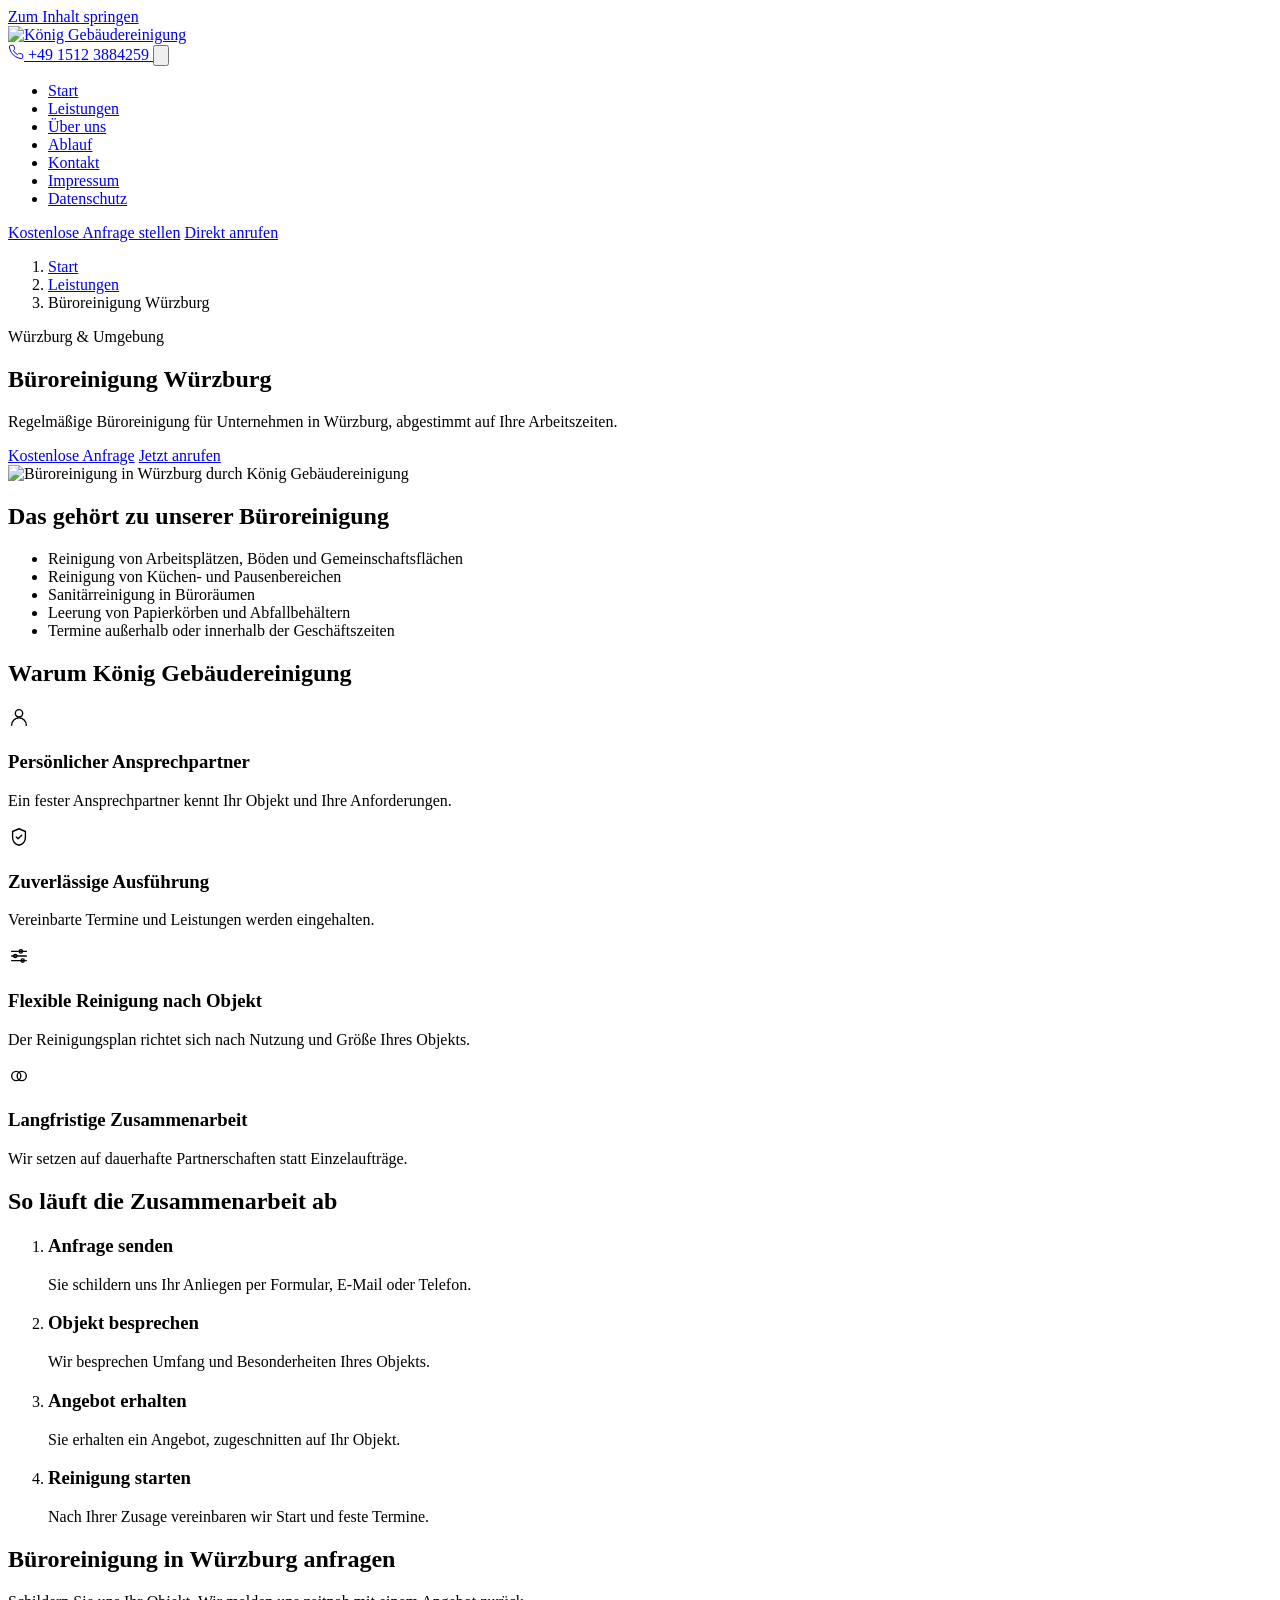
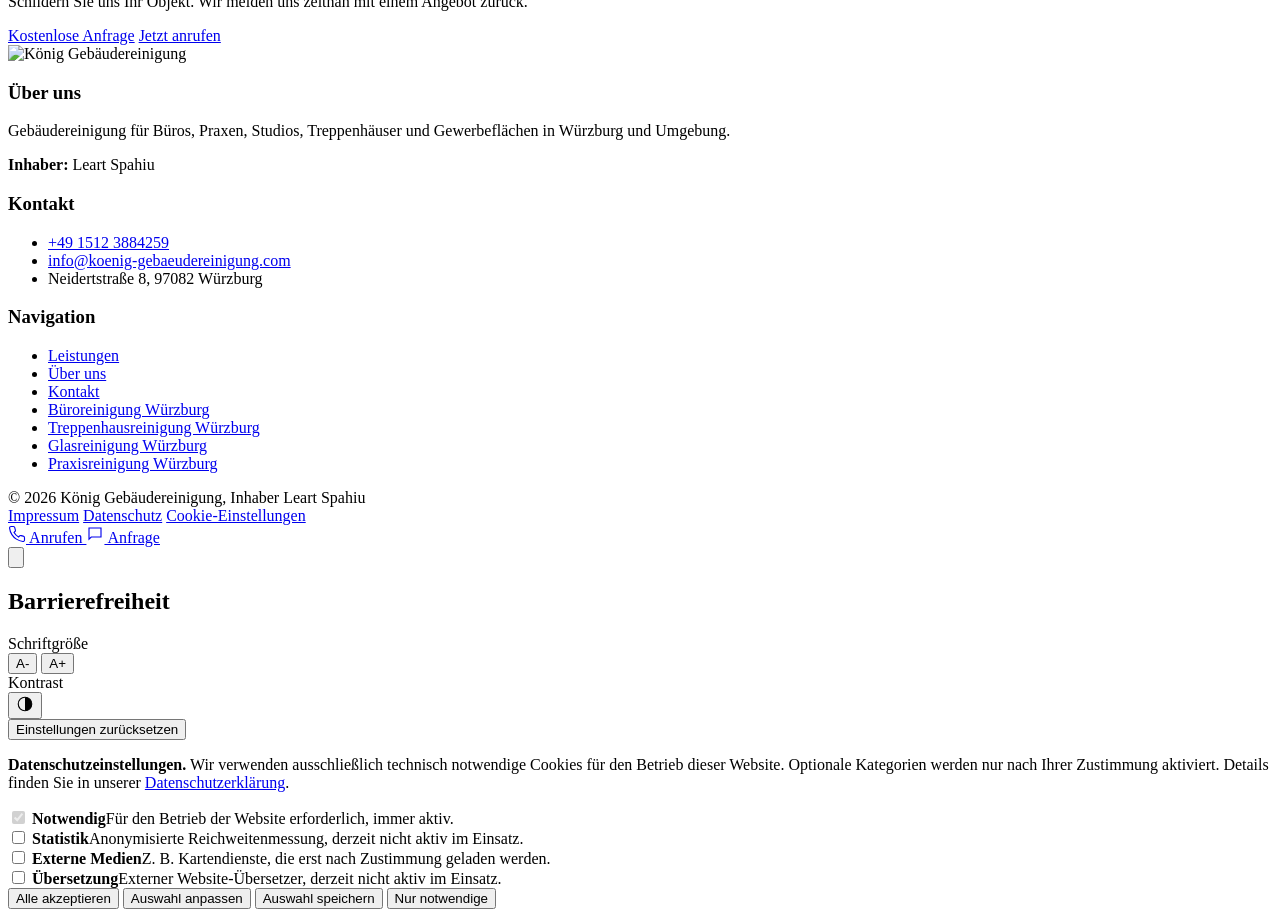
==== commit 46d0acda: "Redesign: dark editorial premium theme with real brand assets Complete visual overhaul per client di" ====
--- a/bueroreinigung-wuerzburg/index.html
+++ b/bueroreinigung-wuerzburg/index.html
@@ -15,20 +15,20 @@
   <meta property="og:title" content="Büroreinigung Würzburg | König Gebäudereinigung">
   <meta property="og:description" content="Professionelle Büroreinigung in Würzburg für Unternehmen jeder Größe. Zuverlässige Unterhaltsreinigung nach individuellem Plan. Jetzt anfragen.">
   <meta property="og:url" content="https://www.koenig-gebaeudereinigung.com/bueroreinigung-wuerzburg/">
-  <meta property="og:image" content="https://www.koenig-gebaeudereinigung.com/assets/img/og-image.svg">
+  <meta property="og:image" content="https://www.koenig-gebaeudereinigung.com/assets/img/og-image.png">
   <meta property="og:locale" content="de_DE">
   <meta property="og:site_name" content="König Gebäudereinigung">
   <meta name="twitter:card" content="summary_large_image">
   <meta name="twitter:title" content="Büroreinigung Würzburg | König Gebäudereinigung">
   <meta name="twitter:description" content="Professionelle Büroreinigung in Würzburg für Unternehmen jeder Größe. Zuverlässige Unterhaltsreinigung nach individuellem Plan. Jetzt anfragen.">
-  <meta name="twitter:image" content="https://www.koenig-gebaeudereinigung.com/assets/img/og-image.svg">
+  <meta name="twitter:image" content="https://www.koenig-gebaeudereinigung.com/assets/img/og-image.png">
 
   <link rel="icon" href="/Geb-udereinigung/assets/icons/favicon.svg" type="image/svg+xml">
-  <link rel="mask-icon" href="/Geb-udereinigung/assets/icons/favicon.svg" color="#14313C">
+  <link rel="mask-icon" href="/Geb-udereinigung/assets/icons/favicon.svg" color="#0B0F14">
   <link rel="manifest" href="/Geb-udereinigung/assets/icons/site.webmanifest">
-  <meta name="theme-color" content="#14313C">
-
-  <link rel="stylesheet" href="/Geb-udereinigung/assets/css/style.css?v=3">
+  <meta name="theme-color" content="#0B0F14">
+
+  <link rel="stylesheet" href="/Geb-udereinigung/assets/css/style.css?v=10">
 
   <script type="application/ld+json">
 {
@@ -61,16 +61,16 @@
   <a class="skip-link" href="#main-content">Zum Inhalt springen</a>
   <header class="site-header">
     <div class="container header-inner">
-      <a class="brand" href="/Geb-udereinigung/index.html" aria-label="König Gebäudereinigung — Startseite">
-        <img src="/Geb-udereinigung/assets/img/logo.svg" alt="König Gebäudereinigung Logo" width="228" height="56">
+      <a class="brand" href="/Geb-udereinigung/index.html" aria-label="König Gebäudereinigung, zur Startseite">
+        <img src="/Geb-udereinigung/assets/img/logo.webp" alt="König Gebäudereinigung" width="68" height="40">
       </a>
       <div class="header-actions">
         <a class="header-phone" href="tel:+4915123884259" aria-label="König Gebäudereinigung anrufen: +49 1512 3884259">
-          <svg width="18" height="18" viewBox="0 0 24 24" fill="none" stroke="currentColor" stroke-width="2" aria-hidden="true"><path d="M22 16.92v3a2 2 0 0 1-2.18 2 19.79 19.79 0 0 1-8.63-3.07 19.5 19.5 0 0 1-6-6 19.79 19.79 0 0 1-3.07-8.67A2 2 0 0 1 4.11 2h3a2 2 0 0 1 2 1.72c.127.96.361 1.903.7 2.81a2 2 0 0 1-.45 2.11L8.09 9.91a16 16 0 0 0 6 6l1.27-1.27a2 2 0 0 1 2.11-.45c.907.339 1.85.573 2.81.7A2 2 0 0 1 22 16.92z"/></svg>
+          <svg width="16" height="16" viewBox="0 0 24 24" fill="none" stroke="currentColor" stroke-width="1.5" aria-hidden="true"><path d="M22 16.92v3a2 2 0 0 1-2.18 2 19.79 19.79 0 0 1-8.63-3.07 19.5 19.5 0 0 1-6-6 19.79 19.79 0 0 1-3.07-8.67A2 2 0 0 1 4.11 2h3a2 2 0 0 1 2 1.72c.127.96.361 1.903.7 2.81a2 2 0 0 1-.45 2.11L8.09 9.91a16 16 0 0 0 6 6l1.27-1.27a2 2 0 0 1 2.11-.45c.907.339 1.85.573 2.81.7A2 2 0 0 1 22 16.92z"/></svg>
           +49 1512 3884259
         </a>
         <button class="nav-toggle" type="button" aria-haspopup="true" aria-controls="main-nav" aria-expanded="false" aria-label="Navigation öffnen">
-          <svg viewBox="0 0 24 24" fill="none" stroke="currentColor" stroke-width="2" aria-hidden="true"><line x1="3" y1="6" x2="21" y2="6"/><line x1="3" y1="12" x2="21" y2="12"/><line x1="3" y1="18" x2="21" y2="18"/></svg>
+          <svg viewBox="0 0 24 24" fill="none" stroke="currentColor" stroke-width="1.5" aria-hidden="true"><line x1="3" y1="6" x2="21" y2="6"/><line x1="3" y1="12" x2="21" y2="12"/><line x1="3" y1="18" x2="21" y2="18"/></svg>
         </button>
       </div>
       <nav class="main-nav" id="main-nav" aria-label="Hauptnavigation">
@@ -96,20 +96,20 @@
     <nav class="breadcrumb container" aria-label="Breadcrumb">
       <ol><li><a href="/Geb-udereinigung/index.html">Start</a></li><li><a href="/Geb-udereinigung/leistungen.html">Leistungen</a></li><li aria-current="page">Büroreinigung Würzburg</li></ol>
     </nav>
-    <section class="section" style="padding-top:0">
+    <section class="section section--tight">
       <div class="container">
         <div class="grid grid--2" style="align-items:center">
           <div>
             <p class="eyebrow">Würzburg &amp; Umgebung</p>
             <h1>Büroreinigung Würzburg</h1>
-            <p class="lead">Regelmäßige Büroreinigung für Unternehmen in Würzburg — abgestimmt auf Ihre Arbeitszeiten und Nutzung der Räume.</p>
+            <p class="lead">Regelmäßige Büroreinigung für Unternehmen in Würzburg, abgestimmt auf Ihre Arbeitszeiten.</p>
             <div class="btn-group">
-              <a class="btn btn--primary" href="/Geb-udereinigung/kontakt.html#anfrage">Kostenlose Anfrage stellen</a>
-              <a class="btn btn--secondary" href="tel:+4915123884259">Direkt anrufen</a>
+              <a class="btn btn--primary" href="/Geb-udereinigung/kontakt.html#anfrage">Kostenlose Anfrage</a>
+              <a class="btn btn--secondary" href="tel:+4915123884259">Jetzt anrufen</a>
             </div>
           </div>
           <div>
-            <img src="/Geb-udereinigung/assets/img/unterhaltsreinigung.svg" alt="Büroreinigung in Würzburg durch König Gebäudereinigung" width="900" height="700" loading="lazy" style="border-radius:12px">
+            <img src="/Geb-udereinigung/assets/img/unterhaltsreinigung.webp" alt="Büroreinigung in Würzburg durch König Gebäudereinigung" width="1536" height="1024" loading="lazy">
           </div>
         </div>
       </div>
@@ -125,75 +125,74 @@
           <li>Reinigung von Küchen- und Pausenbereichen</li>
           <li>Sanitärreinigung in Büroräumen</li>
           <li>Leerung von Papierkörben und Abfallbehältern</li>
-          <li>Flexible Termine außerhalb oder innerhalb der Geschäftszeiten</li>
+          <li>Termine außerhalb oder innerhalb der Geschäftszeiten</li>
         </ul>
       </div>
     </section>
 
     <section class="section" aria-labelledby="warum-heading">
       <div class="container">
-        <div class="section-head section-head--center">
+        <div class="section-head">
           <h2 id="warum-heading">Warum König Gebäudereinigung</h2>
         </div>
-        <div class="grid grid--2">
-          <div class="icon-card">
-              <div class="icon"><svg width="24" height="24" viewBox="0 0 24 24" fill="none" stroke="currentColor" stroke-width="2" aria-hidden="true"><path d="M20 6L9 17l-5-5"/></svg></div>
-              <div><h3>Persönlicher Ansprechpartner</h3><p>Sie haben einen festen Ansprechpartner, der Ihr Objekt und Ihre Anforderungen kennt.</p></div>
-            </div>
-          <div class="icon-card">
-              <div class="icon"><svg width="24" height="24" viewBox="0 0 24 24" fill="none" stroke="currentColor" stroke-width="2" aria-hidden="true"><path d="M20 6L9 17l-5-5"/></svg></div>
-              <div><h3>Zuverlässige Ausführung</h3><p>Vereinbarte Termine und Leistungen werden verlässlich eingehalten.</p></div>
-            </div>
-          <div class="icon-card">
-              <div class="icon"><svg width="24" height="24" viewBox="0 0 24 24" fill="none" stroke="currentColor" stroke-width="2" aria-hidden="true"><path d="M20 6L9 17l-5-5"/></svg></div>
-              <div><h3>Sauberes Auftreten</h3><p>Gepflegtes Auftreten und ein respektvoller Umgang mit Ihren Räumen und Mitarbeitenden.</p></div>
-            </div>
-          <div class="icon-card">
-              <div class="icon"><svg width="24" height="24" viewBox="0 0 24 24" fill="none" stroke="currentColor" stroke-width="2" aria-hidden="true"><path d="M20 6L9 17l-5-5"/></svg></div>
-              <div><h3>Flexible Reinigung nach Objekt</h3><p>Der Reinigungsplan wird individuell auf Ihr Objekt und dessen Nutzung abgestimmt.</p></div>
-            </div>
-          <div class="icon-card">
-              <div class="icon"><svg width="24" height="24" viewBox="0 0 24 24" fill="none" stroke="currentColor" stroke-width="2" aria-hidden="true"><path d="M20 6L9 17l-5-5"/></svg></div>
-              <div><h3>Fokus auf langfristige Zusammenarbeit</h3><p>Wir setzen auf dauerhafte Partnerschaften statt kurzfristiger Einzelaufträge.</p></div>
-            </div>
-        </div>
+        <div class="feature-list">
+        <div class="feature-item fade-in">
+          <div class="icon"><svg width="22" height="22" viewBox="0 0 24 24" fill="none" stroke="currentColor" stroke-width="1.5" stroke-linecap="round" stroke-linejoin="round" aria-hidden="true"><circle cx="12" cy="8" r="4"/><path d="M4 21c0-4.4 3.6-8 8-8s8 3.6 8 8"/></svg></div>
+          <div><h3>Persönlicher Ansprechpartner</h3><p>Ein fester Ansprechpartner kennt Ihr Objekt und Ihre Anforderungen.</p></div>
+        </div>
+        <div class="feature-item fade-in">
+          <div class="icon"><svg width="22" height="22" viewBox="0 0 24 24" fill="none" stroke="currentColor" stroke-width="1.5" stroke-linecap="round" stroke-linejoin="round" aria-hidden="true"><path d="M12 3l7 3v6c0 4.5-3 8-7 9-4-1-7-4.5-7-9V6z"/><path d="M9 12l2 2 4-4"/></svg></div>
+          <div><h3>Zuverlässige Ausführung</h3><p>Vereinbarte Termine und Leistungen werden eingehalten.</p></div>
+        </div>
+        <div class="feature-item fade-in">
+          <div class="icon"><svg width="22" height="22" viewBox="0 0 24 24" fill="none" stroke="currentColor" stroke-width="1.5" stroke-linecap="round" stroke-linejoin="round" aria-hidden="true"><line x1="4" y1="7" x2="20" y2="7"/><circle cx="14" cy="7" r="1.8"/><line x1="4" y1="12" x2="20" y2="12"/><circle cx="8" cy="12" r="1.8"/><line x1="4" y1="17" x2="20" y2="17"/><circle cx="16" cy="17" r="1.8"/></svg></div>
+          <div><h3>Flexible Reinigung nach Objekt</h3><p>Der Reinigungsplan richtet sich nach Nutzung und Größe Ihres Objekts.</p></div>
+        </div>
+        <div class="feature-item fade-in">
+          <div class="icon"><svg width="22" height="22" viewBox="0 0 24 24" fill="none" stroke="currentColor" stroke-width="1.5" stroke-linecap="round" stroke-linejoin="round" aria-hidden="true"><circle cx="9" cy="12" r="5"/><circle cx="15" cy="12" r="5"/></svg></div>
+          <div><h3>Langfristige Zusammenarbeit</h3><p>Wir setzen auf dauerhafte Partnerschaften statt Einzelaufträge.</p></div>
+        </div>
+      </div>
       </div>
     </section>
 
     <section class="section section--alt" aria-labelledby="ablauf-heading">
       <div class="container">
-        <div class="section-head section-head--center">
+        <div class="section-head">
           <h2 id="ablauf-heading">So läuft die Zusammenarbeit ab</h2>
         </div>
         <ol class="steps" id="ablauf-bueroreinigung-wuerzburg">
-          <li><h3>Anfrage senden</h3><p>Sie schildern uns Ihr Reinigungsanliegen über das Kontaktformular, per E-Mail oder telefonisch.</p></li>
-          <li><h3>Objekt/Bedarf besprechen</h3><p>Wir besprechen Umfang, Häufigkeit und Besonderheiten Ihres Objekts.</p></li>
-          <li><h3>Individuelles Angebot erhalten</h3><p>Sie erhalten ein auf Ihr Objekt zugeschnittenes, unverbindliches Angebot.</p></li>
-          <li><h3>Reinigung starten</h3><p>Nach Ihrer Zusage vereinbaren wir den Start und die laufenden Reinigungstermine.</p></li>
-        </ol>
+        <li><h3>Anfrage senden</h3><p>Sie schildern uns Ihr Anliegen per Formular, E-Mail oder Telefon.</p></li>
+        <li><h3>Objekt besprechen</h3><p>Wir besprechen Umfang und Besonderheiten Ihres Objekts.</p></li>
+        <li><h3>Angebot erhalten</h3><p>Sie erhalten ein Angebot, zugeschnitten auf Ihr Objekt.</p></li>
+        <li><h3>Reinigung starten</h3><p>Nach Ihrer Zusage vereinbaren wir Start und feste Termine.</p></li>
+      </ol>
       </div>
     </section>
 
     <section class="section" aria-label="Kontakt-Aufforderung">
       <div class="container">
-        <div class="cta-banner">
-          <h2>Büroreinigung in Würzburg anfragen</h2>
-          <p>Schildern Sie uns Ihr Objekt — wir melden uns zeitnah mit einem individuellen Angebot zurück.</p>
-          <div class="btn-group">
-            <a class="btn btn--primary" href="/Geb-udereinigung/kontakt.html#anfrage">Kostenlose Anfrage stellen</a>
-            <a class="btn btn--secondary" href="tel:+4915123884259">Direkt anrufen</a>
-          </div>
-        </div>
+        <div class="cta-banner fade-in">
+        <h2>Büroreinigung in Würzburg anfragen</h2>
+        <p>Schildern Sie uns Ihr Objekt. Wir melden uns zeitnah mit einem Angebot zurück.</p>
+        <div class="btn-group">
+          <a class="btn btn--primary" href="/Geb-udereinigung/kontakt.html#anfrage">Kostenlose Anfrage</a>
+          <a class="btn btn--secondary" href="tel:+4915123884259">Jetzt anrufen</a>
+        </div>
+      </div>
       </div>
     </section>
 
   </main>
   <footer class="site-footer">
     <div class="container">
+      <div class="footer-top">
+        <img src="/Geb-udereinigung/assets/img/logo.webp" alt="König Gebäudereinigung" width="58" height="34" loading="lazy">
+      </div>
       <div class="footer-grid">
         <div>
-          <h3>König Gebäudereinigung</h3>
-          <p>Zuverlässige Gebäudereinigung für Büros, Praxen, Studios, Treppenhäuser und Gewerbeflächen in Würzburg &amp; Umgebung.</p>
+          <h3>Über uns</h3>
+          <p>Gebäudereinigung für Büros, Praxen, Studios, Treppenhäuser und Gewerbeflächen in Würzburg und Umgebung.</p>
           <p><strong>Inhaber:</strong> Leart Spahiu</p>
         </div>
         <div>
@@ -230,18 +229,18 @@
 
   <div class="sticky-cta" aria-label="Schnellkontakt">
     <a class="call" href="tel:+4915123884259">
-      <svg width="18" height="18" viewBox="0 0 24 24" fill="none" stroke="currentColor" stroke-width="2" aria-hidden="true"><path d="M22 16.92v3a2 2 0 0 1-2.18 2 19.79 19.79 0 0 1-8.63-3.07 19.5 19.5 0 0 1-6-6 19.79 19.79 0 0 1-3.07-8.67A2 2 0 0 1 4.11 2h3a2 2 0 0 1 2 1.72c.127.96.361 1.903.7 2.81a2 2 0 0 1-.45 2.11L8.09 9.91a16 16 0 0 0 6 6l1.27-1.27a2 2 0 0 1 2.11-.45c.907.339 1.85.573 2.81.7A2 2 0 0 1 22 16.92z"/></svg>
+      <svg width="18" height="18" viewBox="0 0 24 24" fill="none" stroke="currentColor" stroke-width="1.5" aria-hidden="true"><path d="M22 16.92v3a2 2 0 0 1-2.18 2 19.79 19.79 0 0 1-8.63-3.07 19.5 19.5 0 0 1-6-6 19.79 19.79 0 0 1-3.07-8.67A2 2 0 0 1 4.11 2h3a2 2 0 0 1 2 1.72c.127.96.361 1.903.7 2.81a2 2 0 0 1-.45 2.11L8.09 9.91a16 16 0 0 0 6 6l1.27-1.27a2 2 0 0 1 2.11-.45c.907.339 1.85.573 2.81.7A2 2 0 0 1 22 16.92z"/></svg>
       Anrufen
     </a>
     <a class="request" href="/Geb-udereinigung/kontakt.html#anfrage">
-      <svg width="18" height="18" viewBox="0 0 24 24" fill="none" stroke="currentColor" stroke-width="2" aria-hidden="true"><path d="M4 4h16v12H7l-3 3V4z"/></svg>
+      <svg width="18" height="18" viewBox="0 0 24 24" fill="none" stroke="currentColor" stroke-width="1.5" aria-hidden="true"><path d="M4 4h16v12H7l-3 3V4z"/></svg>
       Anfrage
     </a>
   </div>
 
   <div class="a11y-widget">
     <button class="a11y-toggle" type="button" aria-haspopup="true" aria-controls="a11y-panel" aria-expanded="false" aria-label="Barrierefreiheit-Einstellungen öffnen">
-      <svg viewBox="0 0 24 24" fill="none" stroke="currentColor" stroke-width="2" aria-hidden="true"><circle cx="12" cy="4" r="2"/><path d="M19 8l-7 2-7-2M12 10v5M9 21l3-6 3 6"/></svg>
+      <svg viewBox="0 0 24 24" fill="none" stroke="currentColor" stroke-width="1.5" aria-hidden="true"><circle cx="12" cy="4" r="2"/><path d="M19 8l-7 2-7-2M12 10v5M9 21l3-6 3 6"/></svg>
     </button>
     <div class="a11y-panel" id="a11y-panel" role="dialog" aria-label="Barrierefreiheit-Einstellungen">
       <h2 id="a11y-panel-heading">Barrierefreiheit</h2>
@@ -256,7 +255,7 @@
         <span>Kontrast</span>
         <div class="a11y-btn-group">
           <button class="a11y-btn" type="button" data-a11y-contrast aria-label="Kontrastmodus umschalten" aria-pressed="false">
-            <svg width="18" height="18" viewBox="0 0 24 24" fill="none" stroke="currentColor" stroke-width="2" aria-hidden="true"><circle cx="12" cy="12" r="9"/><path d="M12 3a9 9 0 0 1 0 18z" fill="currentColor" stroke="none"/></svg>
+            <svg width="18" height="18" viewBox="0 0 24 24" fill="none" stroke="currentColor" stroke-width="1.5" aria-hidden="true"><circle cx="12" cy="12" r="9"/><path d="M12 3a9 9 0 0 1 0 18z" fill="currentColor" stroke="none"/></svg>
           </button>
         </div>
       </div>
@@ -294,7 +293,7 @@
     </div>
   </div>
 
-  <script src="/Geb-udereinigung/assets/js/main.js?v=3"></script>
+  <script src="/Geb-udereinigung/assets/js/main.js?v=10"></script>
 
 </body>
 </html>
